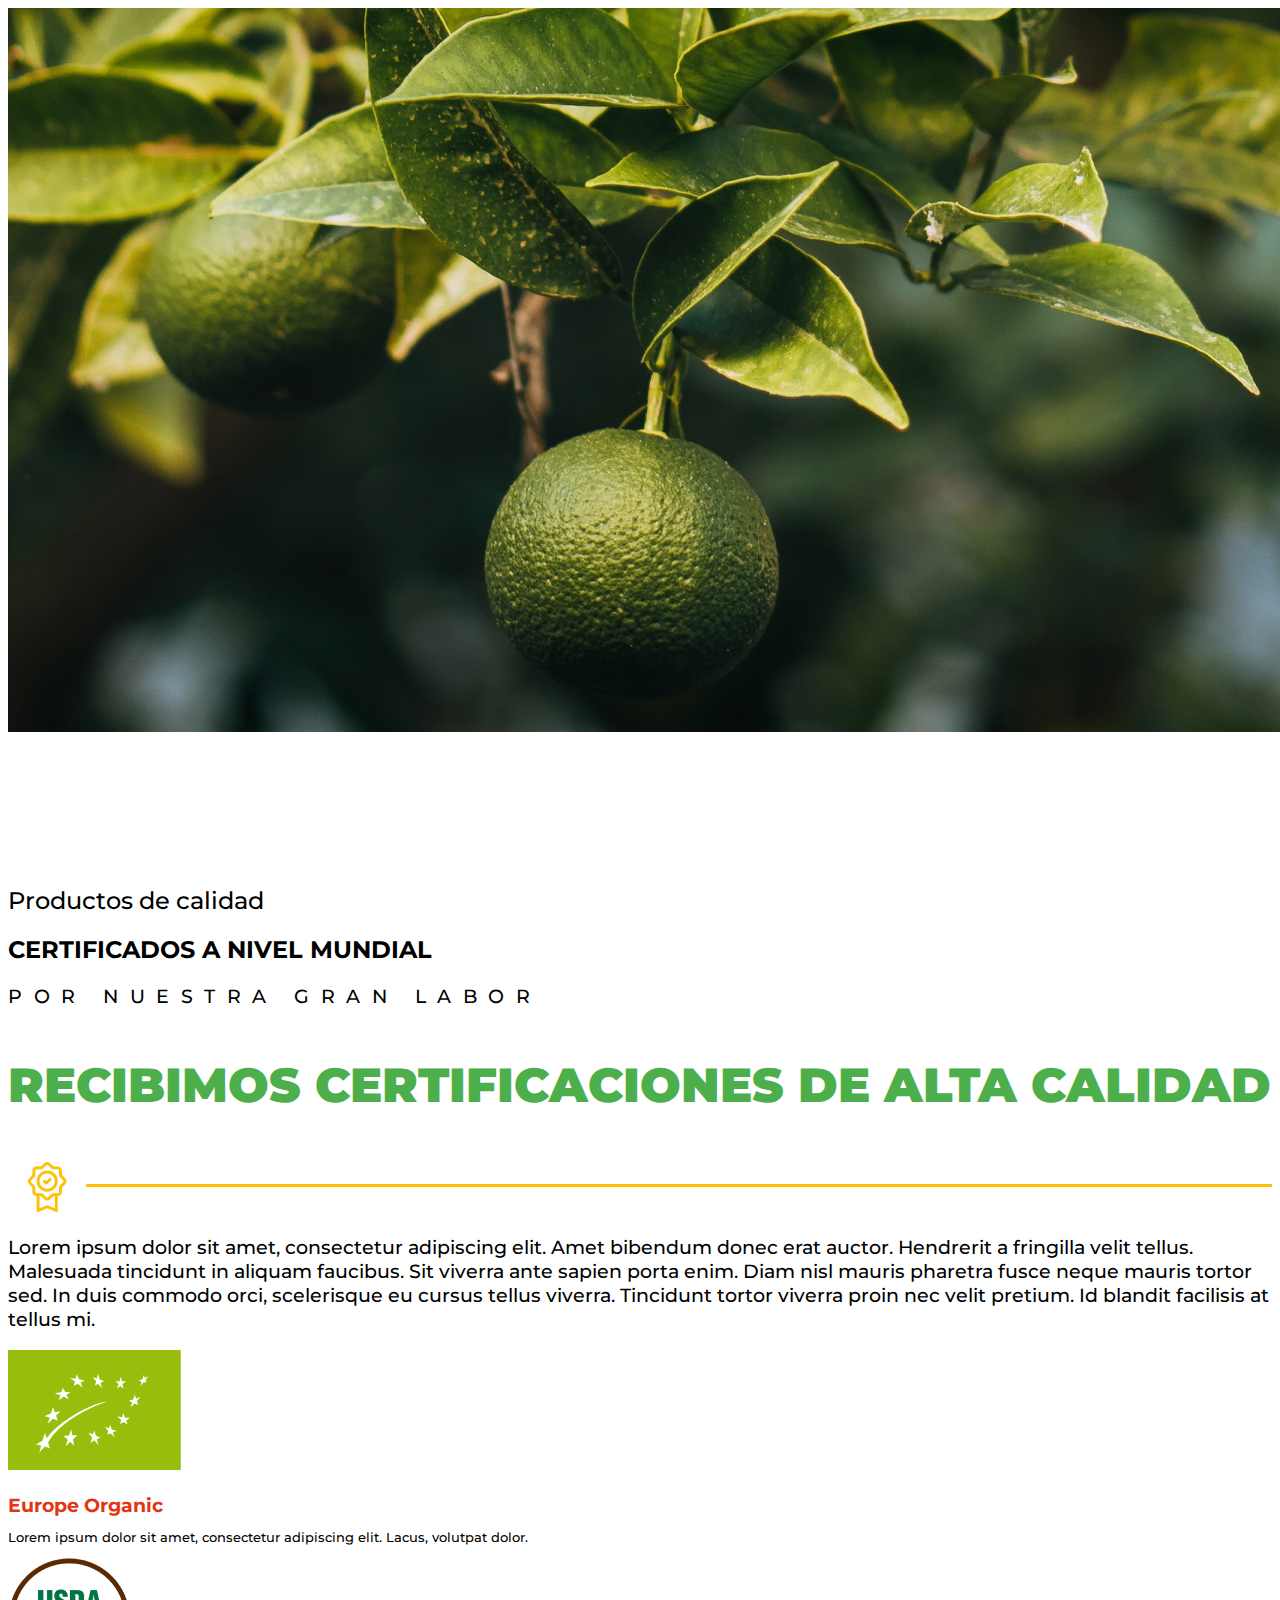
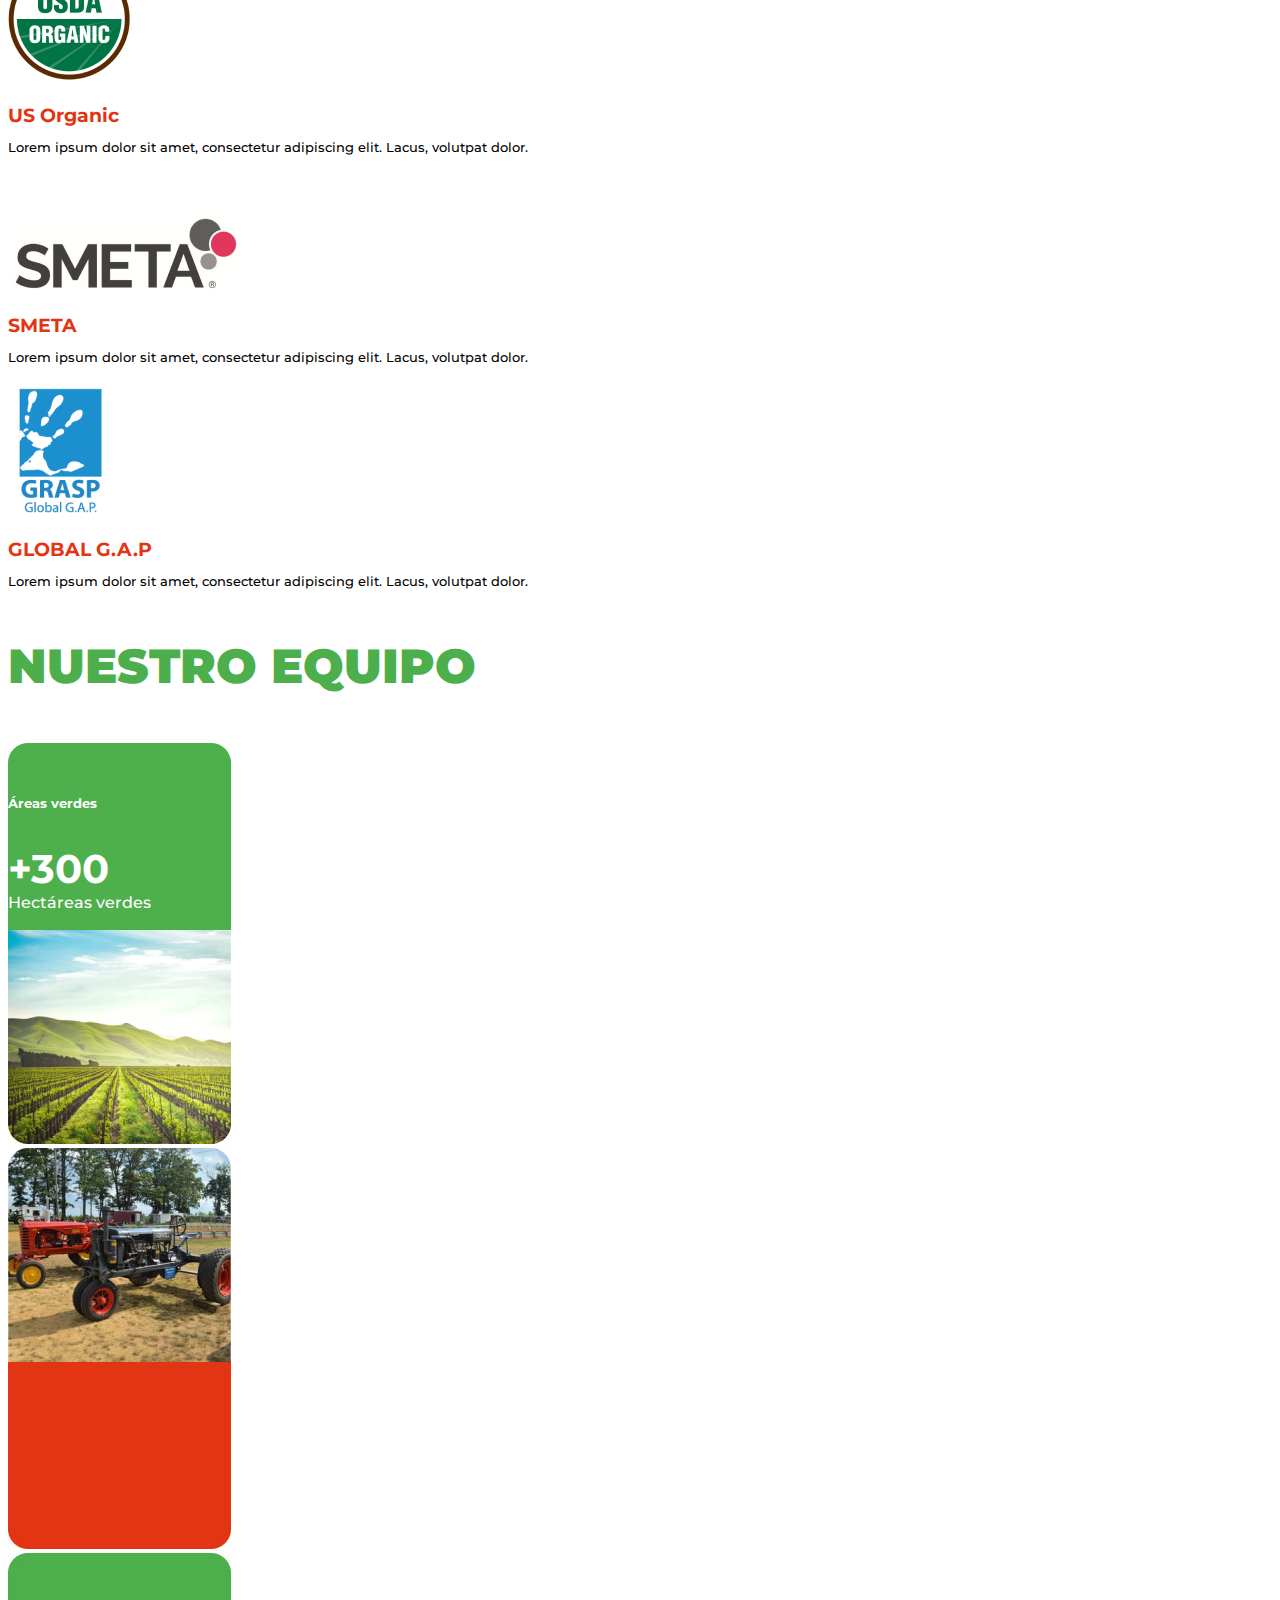
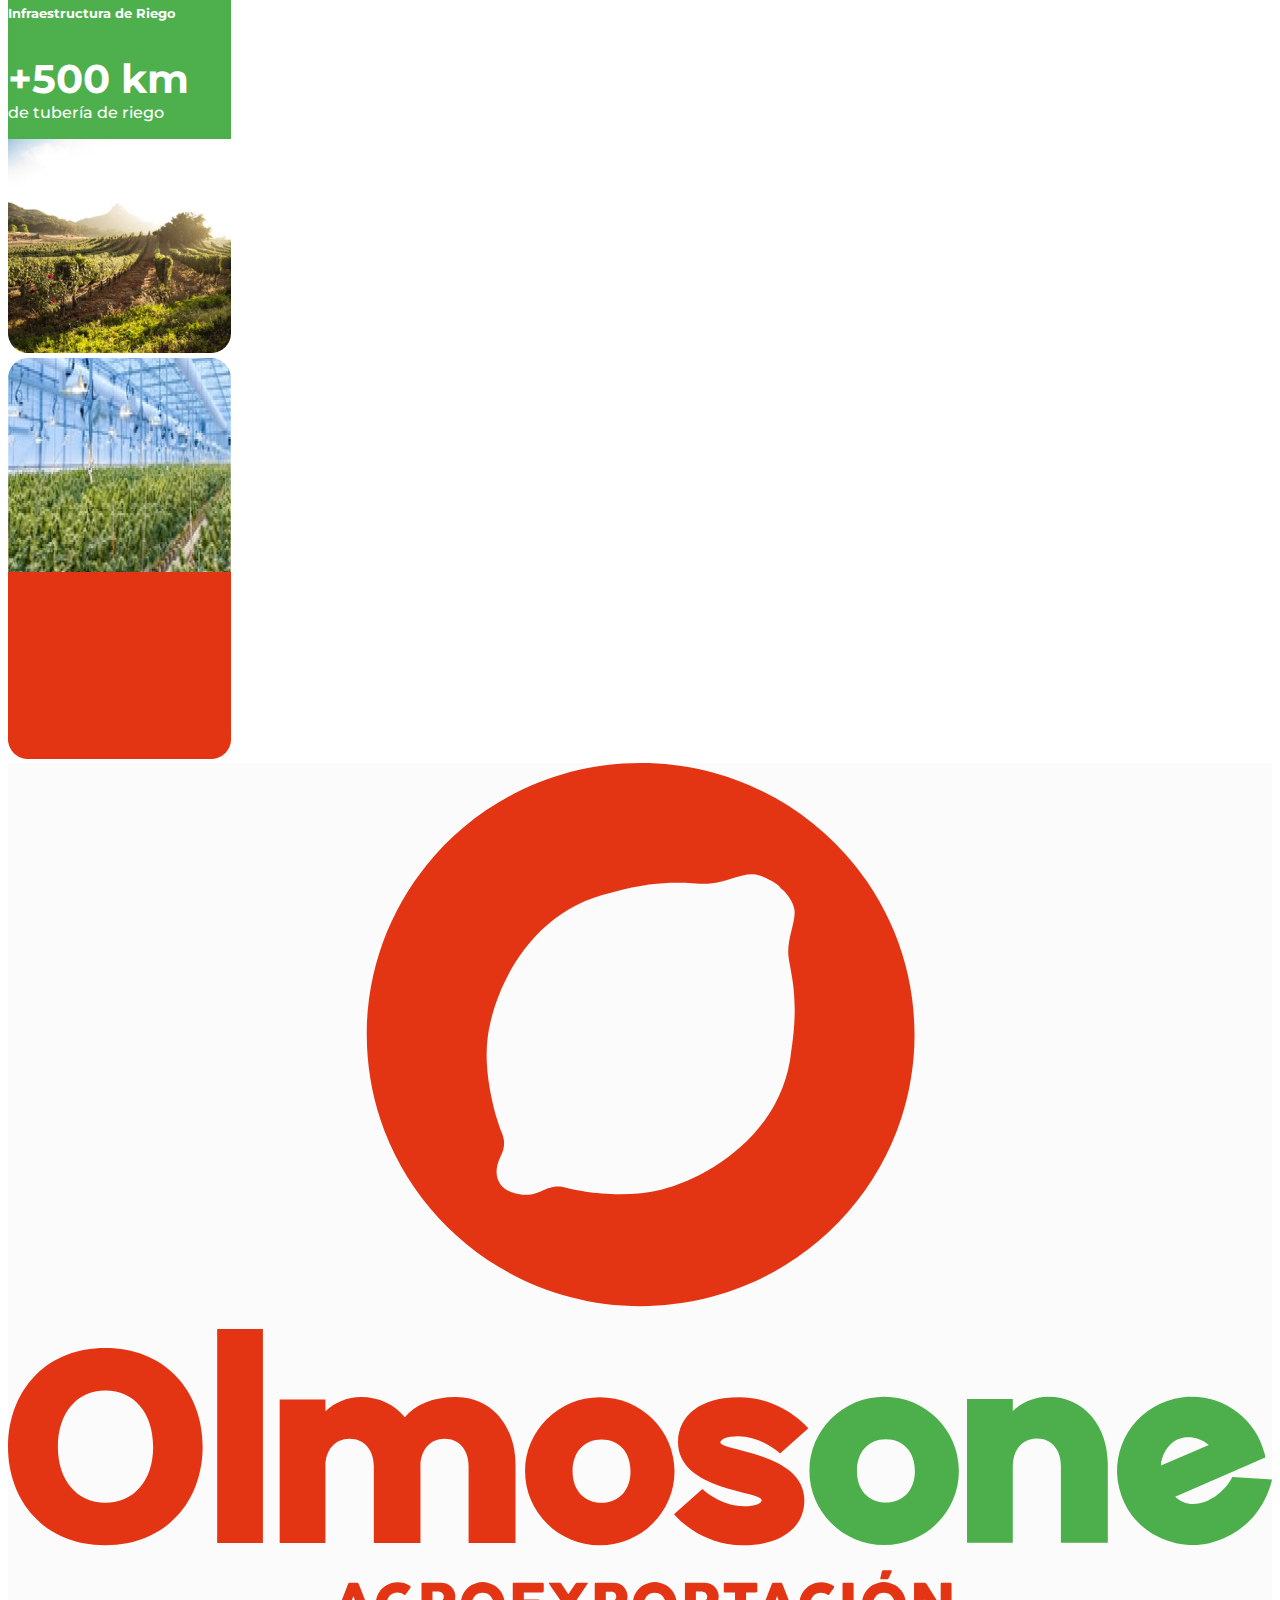
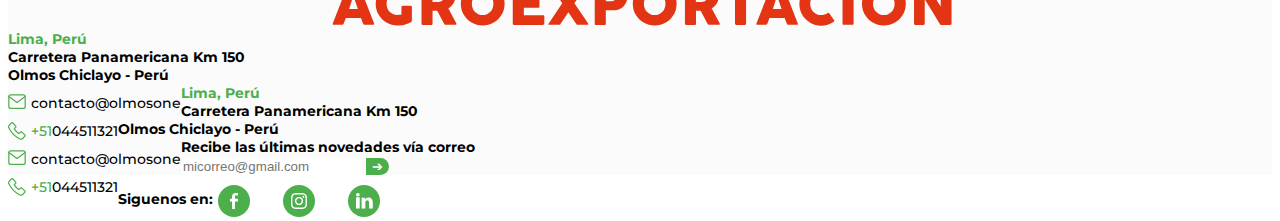
==== certificacion.html @ f4c6c0f7 "agregando paginas" ====
<!doctype html>
<html lang="en">
  <head>
    <!-- Required meta tags -->
    <meta charset="utf-8">
    <meta name="viewport" content="width=device-width, initial-scale=1, shrink-to-fit=no">

    <link href="https://cdn.jsdelivr.net/npm/bootstrap@5.0.0-beta2/dist/css/bootstrap.min.css" rel="stylesheet" integrity="sha384-BmbxuPwQa2lc/FVzBcNJ7UAyJxM6wuqIj61tLrc4wSX0szH/Ev+nYRRuWlolflfl" crossorigin="anonymous">
    <link rel="stylesheet" href="https://cdnjs.cloudflare.com/ajax/libs/animate.css/4.1.1/animate.min.css" />
    <link rel="stylesheet" href="assets/css/index.css"/>

    <title>Olmosone - Agroexportación</title>

    <meta name="description" content="xxxxxxxxxxxxxxxxxxx">
    <meta name="keywords" content="xxxxxxxxxxxxxxxxxxxxxx">
    <meta property="og:title" content="Olmosone - Agroexportación">
    <meta property="og:description" content="xxxxxxxxxxxxxxxxxxxxxxxxx">
    <meta property="og:image:url" content="assets/banners/banner-facebook.jpg">
    <link rel="shortcut icon" href="assets/iconos-logos/ico-olmos.ico">
  </head>

  <body data-spy="scroll" data-target="#navbar" data-offset="57">
    <!-- Header -->
    <header class="header text-center fixed-top g-0">
      <div class="container-fluid">
        <div class="menu-top row g-0">
          <div class="col pl-0 transparencia-negra">
            <div id="barra-sup" class=" row  pt-0 pb-0">
                 <a href="#"><img src="assets/iconos-logos/logo-facebook.svg"></a>
                 <a href="#"><img src="assets/iconos-logos/logo-linkedin.svg"></a>
                 <a href="#"><img src="assets/iconos-logos/logo-instagram.svg"></a>
                 <a href="#" class="divisor">ES</a>
                 <a href="#">EN</a>
              </div>
          </div>
        </div>
      </div>

      <div class="container-fluid g-0">
        <div class="menu-top row">
          <div class="col g-0">
              <nav id="barra" class="navbar navbar-expand-lg navbar-dark bg-light">
                <div class="container-fluid">
                  <a class="navbar-brand" href="#">
                    <img src="assets/iconos-logos/logo-olmos-one-hori-blanco.svg" alt="Olmosone - agroexportación">
                  </a>
                  <button class="navbar-toggler" type="button" data-bs-toggle="collapse" data-bs-target="#navbar" aria-controls="navbar" aria-expanded="false" aria-label="Toggle navigation">
                    <span class="navbar-toggler-icon"></span>
                  </button>
                  <div class="collapse navbar-collapse" id="navbar">
                    <div class="me-auto"></div>
                    <div class="navbar-nav">
                      <div class="nav-item">
                        <a class="nav-link item-activo" href="index.html">Home</a>
                      </div>
                      <div class="nav-item">
                        <a class="nav-link" href="conocenos.html">Conócenos</a>
                      </div>
                      <div class="nav-item">
                        <a class="nav-link" href="productos.html">Productos</a>
                      </div>
                      <div class="nav-item">
                        <a class="nav-link" href="compromiso.html">Compromiso</a>
                      </div>
                      <div class="nav-item">
                        <a class="nav-link" href="certificacion.html">Certificación</a>
                      </div>
                      <div class="nav-item">
                        <a class="nav-link btn-contacto" href="contacto.html">Contacto</a>
                      </div>
                    </div>
                  </div>
                </div>
              </nav>
          </div>
        </div>
      </div>
    </header>
    <!-- /Header -->

    <!-- Main -->
    <main id="main">
      <div id="carousel" class="carousel slide" data-bs-ride="carousel" data-bs-pause="false" >
        <div class="carousel-inner">
          <div class="carousel-item active">
            <img class="d-block w-100" src="assets/banners/banner-certificacion.jpg" alt="Limones en planta">
          </div>
          <div >
            <div class="container">
              <div class="row align-items-start">
                <div class="col-12 text-md-left">
                  <h2 class="display-2 titular text-center">Productos de calidad</h2>
                  <h2 class="display-2 text-center"><strong>CERTIFICADOS A NIVEL MUNDIAL</strong></h2>
                </div>
              </div>
            </div>
          </div>
        </div>
      </div>
    </main>
    <!-- /Main -->

    <!-- Areas -->
    <section id="areas" class="mt-4">
      <div class="container">
        <div class="row">
          <div class="col-lg-1 pt-4 pb-4 d-none d-lg-block">
          </div>
          <div class="col col-lg-10 text-center mt-4 mb-4">
            <p class="texto-separado">POR NUESTRA GRAN LABOR</p>
            <p class="subtitular">RECIBIMOS CERTIFICACIONES DE ALTA CALIDAD</p>
            <div class="text-center linea-naranja"><img src="assets/iconos-logos/sello.jpg" alt="medalla"></div>
            <p class="texto-intro">Lorem ipsum dolor sit amet, consectetur adipiscing elit. Amet bibendum donec erat auctor. Hendrerit a fringilla velit tellus. Malesuada tincidunt in aliquam faucibus. Sit viverra ante sapien porta enim. Diam nisl mauris pharetra fusce neque mauris tortor sed. In duis commodo orci, scelerisque eu cursus tellus viverra. Tincidunt tortor viverra proin nec velit pretium. Id blandit facilisis at tellus mi.</p>
          </div>
          <div class="col-lg-1 pt-4 pb-4 d-none d-lg-block">
          </div>
        </div>
      </div>
    </section>
    <!-- /Areas -->

    <section>
      <div class="container">
        <div class="row pt-5 pb-5">
          <div class=" col-md-3">
              <div class="row">
                  <div class="text-center">
                      <img src="assets/iconos-logos/europe-organic.jpg" alt="Europe Organic" class="mb-4">
                      <p class="rotulo-naranja"><strong>Europe Organic</strong></p>
                      <p class="texto-nota">Lorem ipsum dolor sit amet, consectetur adipiscing elit. Lacus, volutpat dolor.</p>
                  </div>
              </div>
          </div>
          <div class=" col-md-3">
              <div class="row">
                  <div class="text-center">
                      <img src="assets/iconos-logos/us-organic.jpg" alt="xxxx" class="mb-4">
                      <p class="rotulo-naranja"><strong>US Organic</strong></p>
                      <p class="texto-nota">Lorem ipsum dolor sit amet, consectetur adipiscing elit. Lacus, volutpat dolor.</p>
                  </div>
              </div>
          </div>
          <div class=" col-md-3">
              <div class="row">
                  <div class="text-center">
                      <img src="assets/iconos-logos/smeta.jpg" alt="SMETA" class="mb-4">
                      <p class="rotulo-naranja"><strong>SMETA</strong></p>
                      <p class="texto-nota">Lorem ipsum dolor sit amet, consectetur adipiscing elit. Lacus, volutpat dolor.</p>
                  </div>
              </div>
          </div>
          <div class=" col-md-3">
              <div class="row">
                  <div class="text-center">
                      <img src="assets/iconos-logos/grasp.jpg" alt="Graps" class="mb-4">
                      <p class="rotulo-naranja"><strong>GLOBAL G.A.P</strong></p>
                      <p class="texto-nota">Lorem ipsum dolor sit amet, consectetur adipiscing elit. Lacus, volutpat dolor.</p>
                  </div>
              </div>
          </div>
        </div>
      </div>
    </section>

    <section>
      <div class="container">
        <div class="row">
            <div class="col">
                <p class="subtitular text-center">NUESTRO EQUIPO</p>
            </div>
        </div>
        <div class="row pb-5">
          <div class="col-xl-1 pt-4 pb-4 d-none d-xl-block">
          </div>
          <div class="col-xl-10 pt-4 pb-4">
            <div class="row">
              <div class="col-lg-3 col-6">
                <div class="row">
                    <div class="text-center info-equipo">
                        <img src="assets/images/equipo-1.jpg" alt="Campo de cultivo" class="mb-4">
                        <div class="overlay-sup">
                          <div class="container">
                            <h5>Áreas verdes</h5>
                            <h2 class="texto-numero"><strong>+300</strong></h2>
                            Hectáreas verdes
                          </div>
                        </div>
                    </div>
                </div>
              </div>
              <div class=" col-lg-3 col-6">
                <div class="row">
                    <div class="text-center info-equipo">
                        <img src="assets/images/equipo-2.jpg" alt="Tracktor" class="mb-4">
                        <div class="overlay-inf">
                          <div class="container">
                            <h5>Sistema de sembrío con excelente infraestructura</h5>
                          </div>
                        </div>
                    </div>
                </div>
              </div>
              <div class=" col-lg-3 col-6">
                <div class="row">
                    <div class="text-center info-equipo">
                        <img src="assets/images/equipo-3.jpg" alt="Sembrando la tierra" class="mb-4">
                        <div class="overlay-sup">
                          <div class="container">
                            <h5>Infraestructura de Riego</h5>
                            <h2 class="texto-numero"><strong>+500 km</strong></h2>
                            de tubería de riego
                          </div>
                        </div>
                    </div>
                </div>
              </div>
              <div class=" col-lg-3 col-6">
                <div class="row">
                    <div class="text-center info-equipo">
                        <img src="assets/images/equipo-4.jpg" alt="Invernadero" class="mb-4">
                        <div class="overlay-inf">
                          <div class="container">
                            <h5>Infraestructura y equipos de última generación</h5>
                          </div>
                        </div>
                    </div>
                </div>
              </div>
            </div>
          </div>
          <div class="col-xl-1 pt-4 pb-4 d-none d-xl-block">
          </div>
        </div>
      </div>
    </section>

    <a name="contactos"></a>
    <!-- Footer -->
    <footer id="contacto" class="pb-4 pt-4">
      <div class="container">
        <div class="row">

          <div class="col-12 col-lg-8">
            <div class="container direcciones">
              
              <div class="row">
                <div class="col-4 col-md-2 logo-pie mb-4">
                  <img src="assets/iconos-logos/logo-olmosone.svg" alt="Olmosone">
                </div>
                <div class="col-12 col-md-5  mb-4">
                  <p class="texto-pie-verde">Lima, Perú</p>
                  <p>Carretera Panamericana Km 150</p>
                  <p>Olmos Chiclayo - Perú </p>
                  <p><img src="assets/iconos-logos/icono-mensaje.svg" class="icono-direc"><a href="mailto:contacto@olmosone">contacto@olmosone</a></p>
                  <p><img src="assets/iconos-logos/icono-telefono.svg" class="icono-direc"><a href="tel:+51044511321"><span>+51</span>044511321</a></p>
                </div>
                <div class="col-12 col-md-5  mb-4">
                  <p class="texto-pie-verde">Lima, Perú</p>
                  <p>Carretera Panamericana Km 150</p>
                  <p>Olmos Chiclayo - Perú </p>
                  <p><img src="assets/iconos-logos/icono-mensaje.svg" class="icono-direc"><a href="mailto:contacto@olmosone">contacto@olmosone</a></p>
                  <p><img src="assets/iconos-logos/icono-telefono.svg" class="icono-direc"><a href="tel:+51044511321"><span>+51</span>044511321</a></p>
                </div>

              </div>

            </div>
          </div>

          <div class="col-12 col-lg-4">
            <p>Recibe las últimas novedades vía correo</p>
            <form id="formulario" class="row g-3 rounded pt-2">
              <div class="input-group mb-3 ml-0">
                <input type="text" class="form-control" placeholder="micorreo@gmail.com" aria-label="micorreo@gmail.com" aria-describedby="button-addon2">
                <button class="btn btn-outline-secondary" type="button" id="button-addon2">&#10132;</button>
              </div>
            </form>
            <div id="barra-inf" class="row pt-0 pb-0">
                 <p>Siguenos en:</p>
                 <a href="#"><img src="assets/iconos-logos/icono-circulo-fb.svg"></a>
                 <a href="#"><img src="assets/iconos-logos/icono-circulo-is.svg"></a>
                 <a href="#"><img src="assets/iconos-logos/icono-circulo-li.svg"></a>
              </div>
          </div>
        </div>
      </div>
    </footer>
    <!-- /Footer -->

    <!-- Optional JavaScript -->
    <script src="https://code.jquery.com/jquery-2.2.4.min.js" integrity="sha384-rY/jv8mMhqDabXSo+UCggqKtdmBfd3qC2/KvyTDNQ6PcUJXaxK1tMepoQda4g5vB" crossorigin="anonymous"></script>
    <script src="https://cdn.jsdelivr.net/npm/bootstrap@5.0.0-beta2/dist/js/bootstrap.bundle.min.js" integrity="sha384-b5kHyXgcpbZJO/tY9Ul7kGkf1S0CWuKcCD38l8YkeH8z8QjE0GmW1gYU5S9FOnJ0" crossorigin="anonymous"></script>
    <script src="assets/js/funciones.js"></script>
  </body>
</html>
---- assets/css/index.css ----
@import url('https://fonts.googleapis.com/css2?family=Montserrat:wght@300;500;700;800&display=swap');
@import url('https://fonts.googleapis.com/css2?family=Yusei+Magic&display=swap');

p{
  font-family: 'Montserrat', sans-serif!important;
 }

html{
  font-family: 'Montserrat', sans-serif!important;
  font-weight:  500!important;
  color: #000;
}
.text-justify{
  text-align: justify;
}
header{
  position:absolute;
  top:0;
  width:100%;
}
.texto-intro{
  font-family: 'Montserrat', sans-serif!important;
  font-weight:  500!important;
  font-size: 1.2em;
}
.transparencia-negra{
  background: rgba(0, 0, 0, 0.3) 
}
#barra-sup{
  height: 30px;
  float: right;
  padding: 0 50px;
  font-size: 18px;
  font-weight: lighter;
  text-align: center;
}
#barra-inf{
  height: 30px;
  float: left;
  padding: 0;
}
.divisor{
  border-right: 1px solid white;
}
#barra-sup img{
  height: 16px;
  widht: auto;
}
#barra-sup a:link, #barra-sup a:visited, #barra-inf a:link, #barra-inf a:visited {
  height: 30px;
  display: block;
  width: 60px;
  text-decoration: none;
  color: white;
  font-weight: bold;
  float: left;
}
#barra{
  background-color: transparent !important;
  padding: 10px 50px 10px 50px;
}
#barra2{
  display: none;
  background-color: rgba(0, 0, 0, 0.6) !important;
  padding: 10px 50px 10px 50px;
}
#barra img, #barra2 img {width: 170px;height: auto;}
.menu-top, #main{
  max-width:  1920px;
  margin:0 auto;
}
.nav-link{
  color: white!important;
  font-family: 'Montserrat', sans-serif;
  font-weight:  700!important;
  padding: 10px 20px!important;
}
.nav-link:hover{
  color:#4CAF4C!important;
  font-weight:  700!important;
}
.item-activo{
  border-bottom: 2px solid #4CAF4C;
}
.btn-contacto {
  background-color: #4CAF4C;
  color: white;
  border-radius: 14px;
  height: 30px;
  margin-top: 7px;
  padding-top: 4px!important;
}
.btn-contacto-big {
  background-color: #4CAF4C;
  color: white;
  border-radius: 15px;
  height: 30px;
  text-decoration: none;
  margin-top: 0px;
  padding-top: 8px;
  margin-bottom: 115px;
  font-weight: 500px!important;
  font-family: 'Montserrat', sans-serif;
}
.btn-contacto:hover, .btn-contacto-big:hover {
  background-color: #fff;
  color:#4CAF4C;
}
#barra .nav-link, #barra2 .nav-link{
  font-family: 'Montserrat', sans-serif;
  font-weight:  700!important;
}
#barra .nav-link:hover, #barra2 .nav-link:hover{
  font-weight:  700!important;
}
.container h1{
  font-family: 'Montserrat', sans-serif!important;
  font-weight:  800!important;
}
.container h2{
  font-family: 'Montserrat', sans-serif!important;
  font-weight:  500!important;
}
.titular{
  margin-top: 150px;
}
.texto-separado{
  font-size: 1.2em;
  font-family: 'Montserrat', sans-serif!important;
  letter-spacing: 0.6em
}
.subtitular{
  font-size: 3em;
  color: #4CAF4C!important;
  font-family: 'Montserrat', sans-serif!important;
  font-weight: 900!important;
}
.subtitular2{
  font-size: 3em;
  color: #4CAF4C!important;
  font-family: 'Montserrat', sans-serif!important;
  font-weight: 700!important;
}
.subtitular3{
  font-size: 2em;
  color: #4CAF4C!important;
  font-family: 'Montserrat', sans-serif!important;
  font-weight: 900!important;
}
.cita{
  font-size: 2.5em;
  color: #4CAF4C!important;
  font-family: 'Montserrat', sans-serif!important;
  font-weight: 900!important;
  font-family: 'Montserrat', sans-serif!important;
}
.cita span{
  color: #999!important;
  font-family: 'Yusei Magic', sans-serif!important;
}
.bloque-borde{
  border: 0;
  -webkit-border-radius: 30px;
  -moz-border-radius: 30px;
  border-radius: 30px;
  padding: 15px 20px;
}
#main .carousel-inner img {
  /*max-height: 90vh;*/
  max-height:750px;
  object-fit: cover;
}
#carousel, .card-container, .card-image, .info-equipo {
  position: relative;
}
#carousel .overlay, #tarjetas.card {
  position: absolute;
  top: 0;
  bottom: 0;
  left: 0;
  right: 0;
  /*background-color: rgba(0, 0, 0, 0.5);*/
  color: white;
}
.overlay{
  background: url("../certificaciones/fondo-certificaciones.png") no-repeat bottom;
}
.overlay-fecha{
  background-color: #4CAF4C;
  position: absolute;
  bottom: 0;
  right: 0;
  width: auto;
  color: white;
  border-top-left-radius:5px;
}
.overlay-inf{
  position: absolute;
  bottom: 30px;
  right: 0;
  height: 140px;
  width: 100%;
  color: white;
  text-align: center;
}
.overlay-sup{
  position: absolute;
  top: 30px;
  right: 0;
  height: 160px;
  width: 100%;
  color: white;
}
#carousel .overlay .container,
#carousel .overlay .row,
.card-img-overlay,
.card-img-overlay .row{
  height: 100%;
}

#acerca{
  background-color: #4CAF4C;
}
.titu-seccion{
  color: white;
  font-weight: 700!important;
}
#acerca .card{
  border: 0;
  background-color: transparent!important;
}

.card-title{
  color: #e33413;
  font-size: 1.5em;
  font-weight: 500;
  margin-bottom:0!important;
}

.card-text{
  color: #fff;
  font-size: 1.5em;
}

.btn-outline-info{
  border:2px solid #14B5E1;
  color:#14B5E1;
}
.btn-outline-info:hover{
  background-color: #14B5E1;
  border:2px solid #14B5E1;
  color:#fff;
}
.btn-primary{
  border:2px solid #14B5E1;
  background-color: #14B5E1;
  color:#FFF;
}
.btn-primary:hover{
  background-color: #00c8ff;
  border:2px solid #00c8ff;
  color:#fff;
}
#contacto {
  background-color: #fbfbfb;
}
.logo-pie img{
  width: 100%;
  height: auto;
}
#contacto a {
  color: white;
}
#contacto p{
  margin: 0!important;
  font-weight: 700;
  font-family: 'Montserrat', sans-serif!important;
  font-size: 0.9em!important;
}
.icono-direc{
  clear: left;
  width: 18px;
  margin-top: 10px!important;
  height: auto;
  display: block;
  float: left;
}
.texto-gris{
  font-family: 'Montserrat', sans-serif!important;
  font-size: 1.5em!important;
  color: #999;
}
.texto-numero{
  font-family: 'Montserrat', sans-serif!important;
  font-size: 2.5em!important;
  margin-bottom: 0;
  font-weight: 900!important;
}
#contacto a:link, #contacto a:visited{
  font-weight: 500;
  color: #000;
  text-decoration: none;
  padding-left: 5px;
  display: block;
  margin-top: 10px!important;
  display: block;
  float: left;
}
#contacto a:hover{
  color: #4CAF4C;
}
.direcciones{
  padding-right: 0;
  padding-left: 0;
}
.texto-pie-verde, #contacto span {
  color: #4CAF4C;
}
.ico-mail{
  background: url("../iconos-logos/iconos-mensaje.svg") no-repeat left;
  width: 25px;
  height: auto;
}
#formulario input{
  -webkit-border-top-left-radius: 20px;
  -webkit-border-bottom-left-radius: 20px;
  -moz-border-radius-topleft: 20px;
  -moz-border-radius-bottomleft: 20px;
  border-top-left-radius: 20px;
  border-bottom-left-radius: 20px;
  border: 0;
}
#formulario button{
  -webkit-border-top-right-radius: 20px;
  -webkit-border-bottom-right-radius: 20px;
  -moz-border-radius-topright: 20px;
  -moz-border-radius-bottomright: 20px;
  border-top-right-radius: 20px;
  border-bottom-right-radius: 20px;
  border: 0;
  background-color:#4CAF4C;
  color: white;
}

#formulario-prin{
  box-shadow: 0 0 12px #999;
  padding:20px 30px;
  border: 1px solid #ccc;
  -webkit-border-radius: 20px;
  -moz-border-radius: 20px;
  border-radius: 20px;
  background-color: #fff;
}
#formulario-prin input, #formulario-prin select, #formulario-prin textarea{
  background-color: #F2F2F2;
  border-radius: 0;
  border: 0px;
}
#formulario-prin button{
  background-color:#FFC107!important;
  color: white;
  border-radius: 3px!important;
  padding: 10px 70px;
  border: 0px;
}
#barra-inf p{
  display: block;
  float: left;
  width: auto;
  padding-top: 15px;
}
.flotante{
  position: absolute;
  top: 350px;
  width: 100%;
}
.imagenes{
  width: 100%; 
  height: auto;
}
.linea-punteada{
  background: url("../images/linea-punteada.png") repeat-x 0 38px;
}
.boton-verde{
  margin-top: 30px;
}
.rotulo-naranja{
  color: #e33413;
  font-family: 'Montserrat', sans-serif!important;
  font-size: 1.2em!important;
  margin-bottom: 0;
}
.texto-nota{
  font-family: 'Montserrat', sans-serif!important;
  font-size: 0.8em!important;
}
.linea-naranja{
  background: url("../iconos-logos/linea-naranja.jpg") repeat-x;
}
#conoce{
  padding-top: 200px;
}
////////////slick carrusel///////////
/* Color of the arrows */
.slick-next::before, .slick-prev::before {
  color: black!important;
}

.slick-carousel {
  margin: 0 auto;
  width: 90%;
}
/* The width of each slide */
.slick-slide {
  height: auto;
}
.slick-slide img {
  display: inline-block;
  width: 90%;
  height: auto;
}
.slick-active:focus {
  outline: none;
}
.slick-prev:before {
    content: '←';
    color: #000!important;
}
.slick-next:before {
    content: '→';
    color: #000!important;
}
////////////////////////////////////////////////////////
////////////cambio de tamaños en responsivo///////////
////////////////////////////////////////////////////////

@media (max-width: 1250px) {
  #main .carousel-inner img {
    height:600px;
  }
  .slick-carousel {
    margin/top: 100px;
  }
}

@media (max-width: 993px) {
  #main h1{
    font-size: 3em!important;
  }
  #main h2{
    font-size: 2em!important;
  }
  #navbar{
   padding-top: 10px;
   padding-bottom: 10px;
  }
  #barra2 #navbar{
   padding-top: 10px;
   padding-bottom: 10px;
  }
  #navbar .nav-link{
    margin: 0 10px;
  }
  #navbar .nav-link:hover{
    background-color: #fff;
  }
  #barra{
    background-color: rgba(0, 0, 0, 0.6) !important;
  }
    #main .carousel-inner img {
    height:500px;
  }
  .subtitular{
    text-align: center;
  }

}
@media (max-width: 900px) {
  .overlay{
    background: url("../certificaciones/fondo-certificaciones-movil.png") no-repeat bottom;
  }
}

@media (max-width: 768px) {
  #main h1{
    font-size: 2.5em!important;
  }
  #main h2{
    font-size: 1.5em!important;
  }
  .border-right{
    background: transparent;
  }
  .linea-punteada{
  background: url("../images/linea-punteada-v.png") repeat-y center 0;
  }
}

@media (max-width: 576px) {
  #main h1{
    font-size: 2em!important;
  }
  #main h2{
    padding-top: 50px;
    font-size: 1em!important;
  }
}
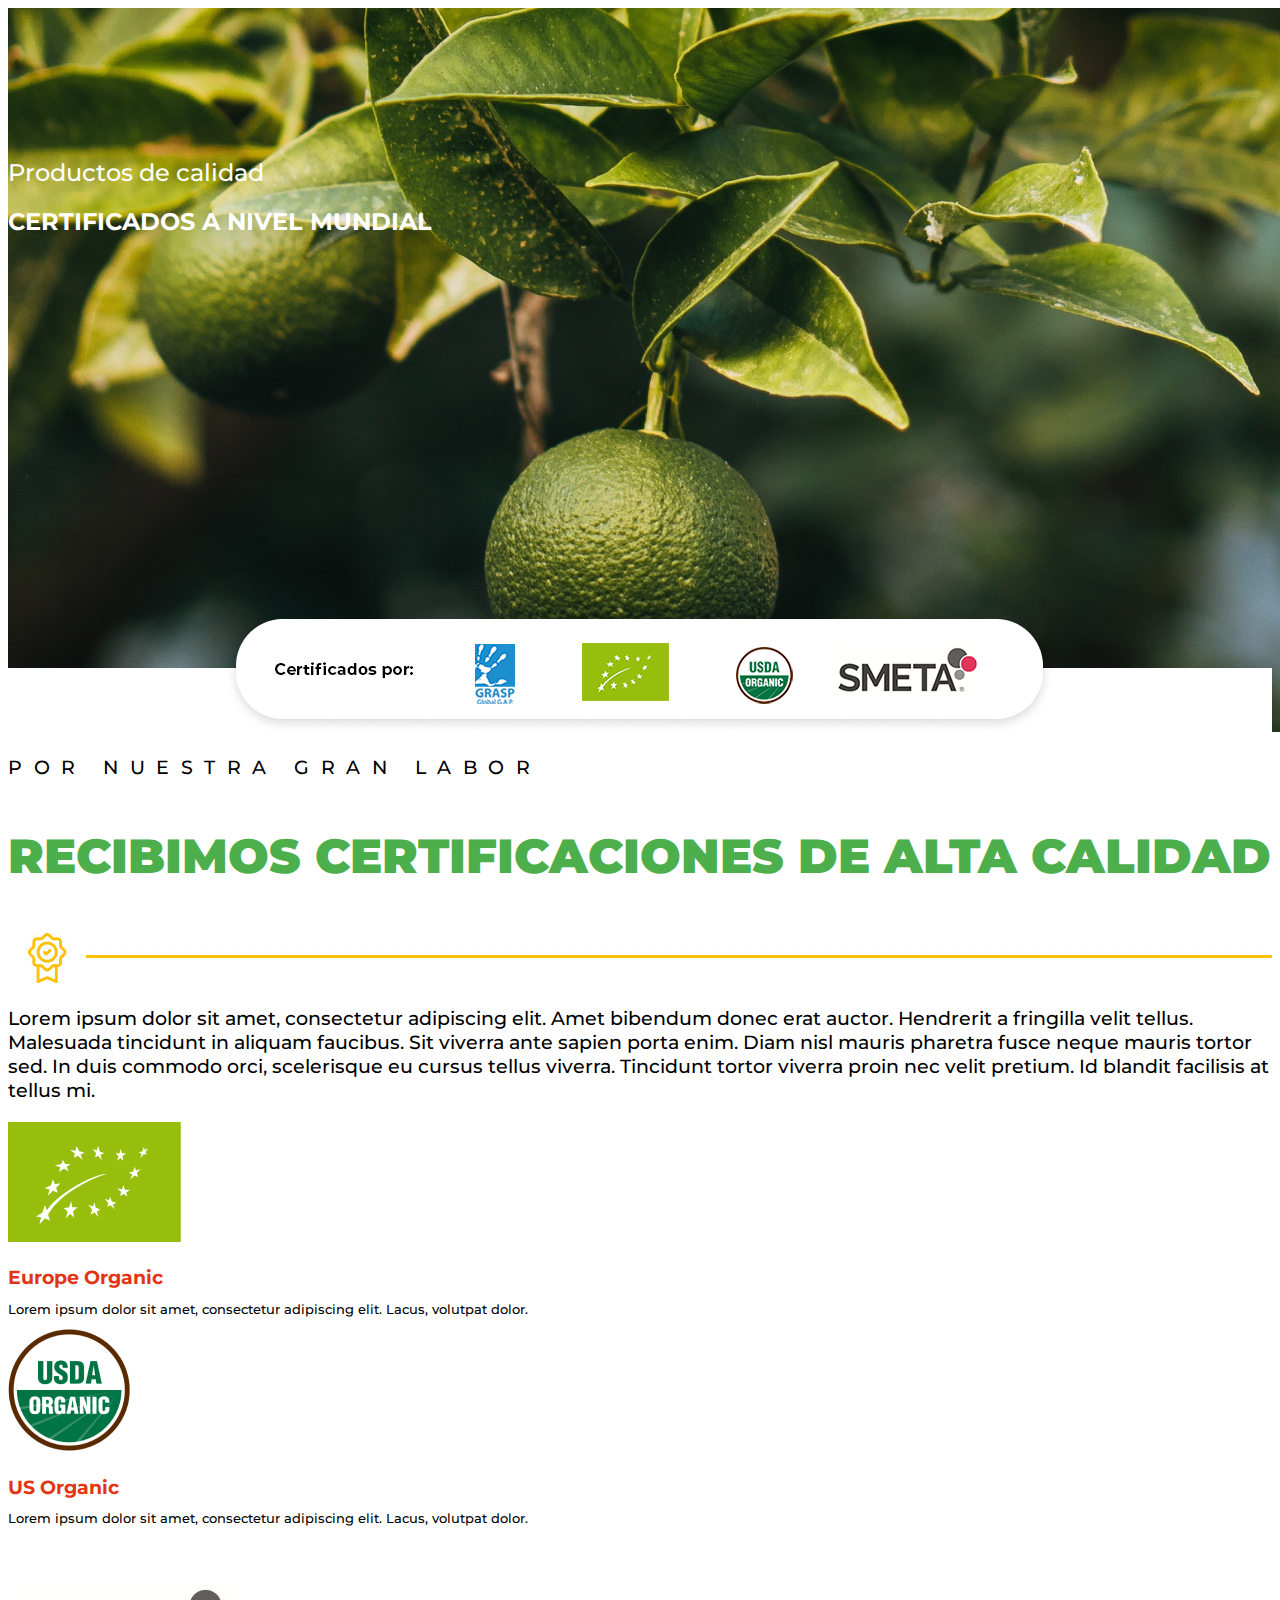
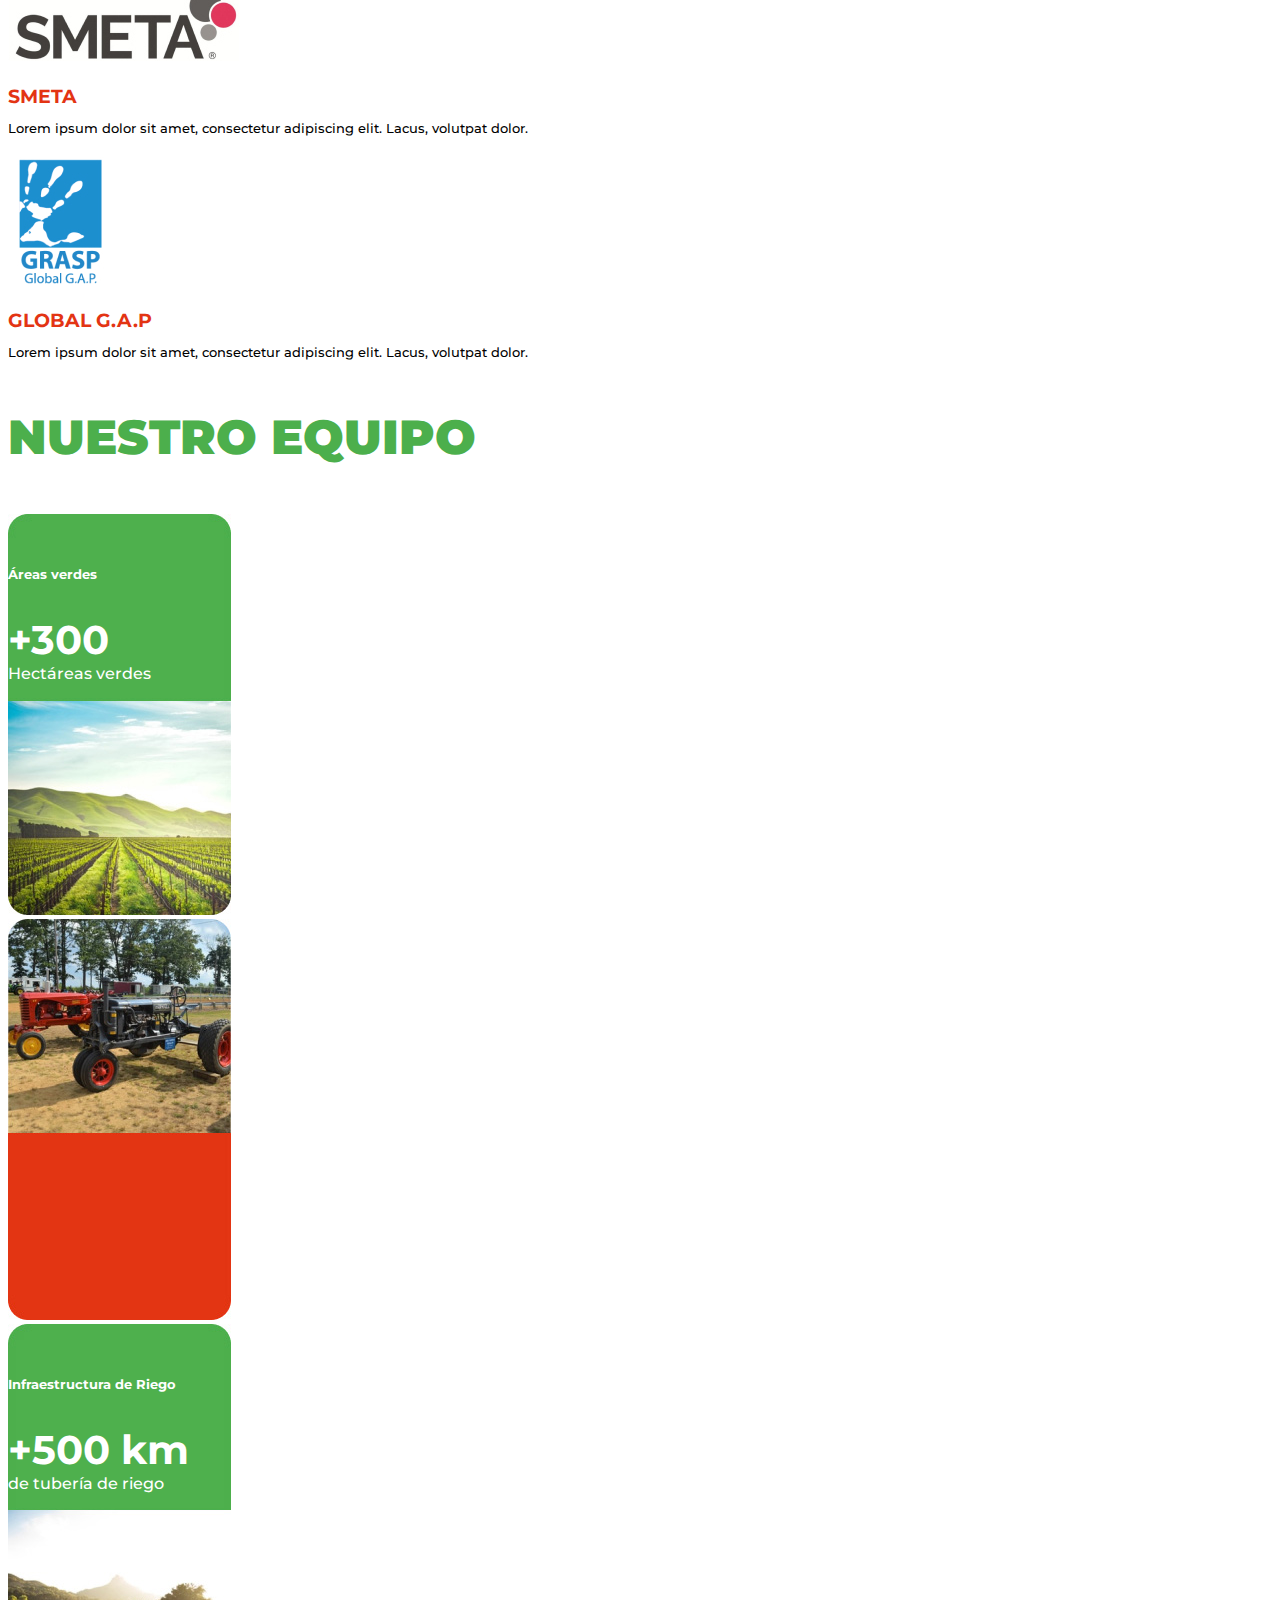
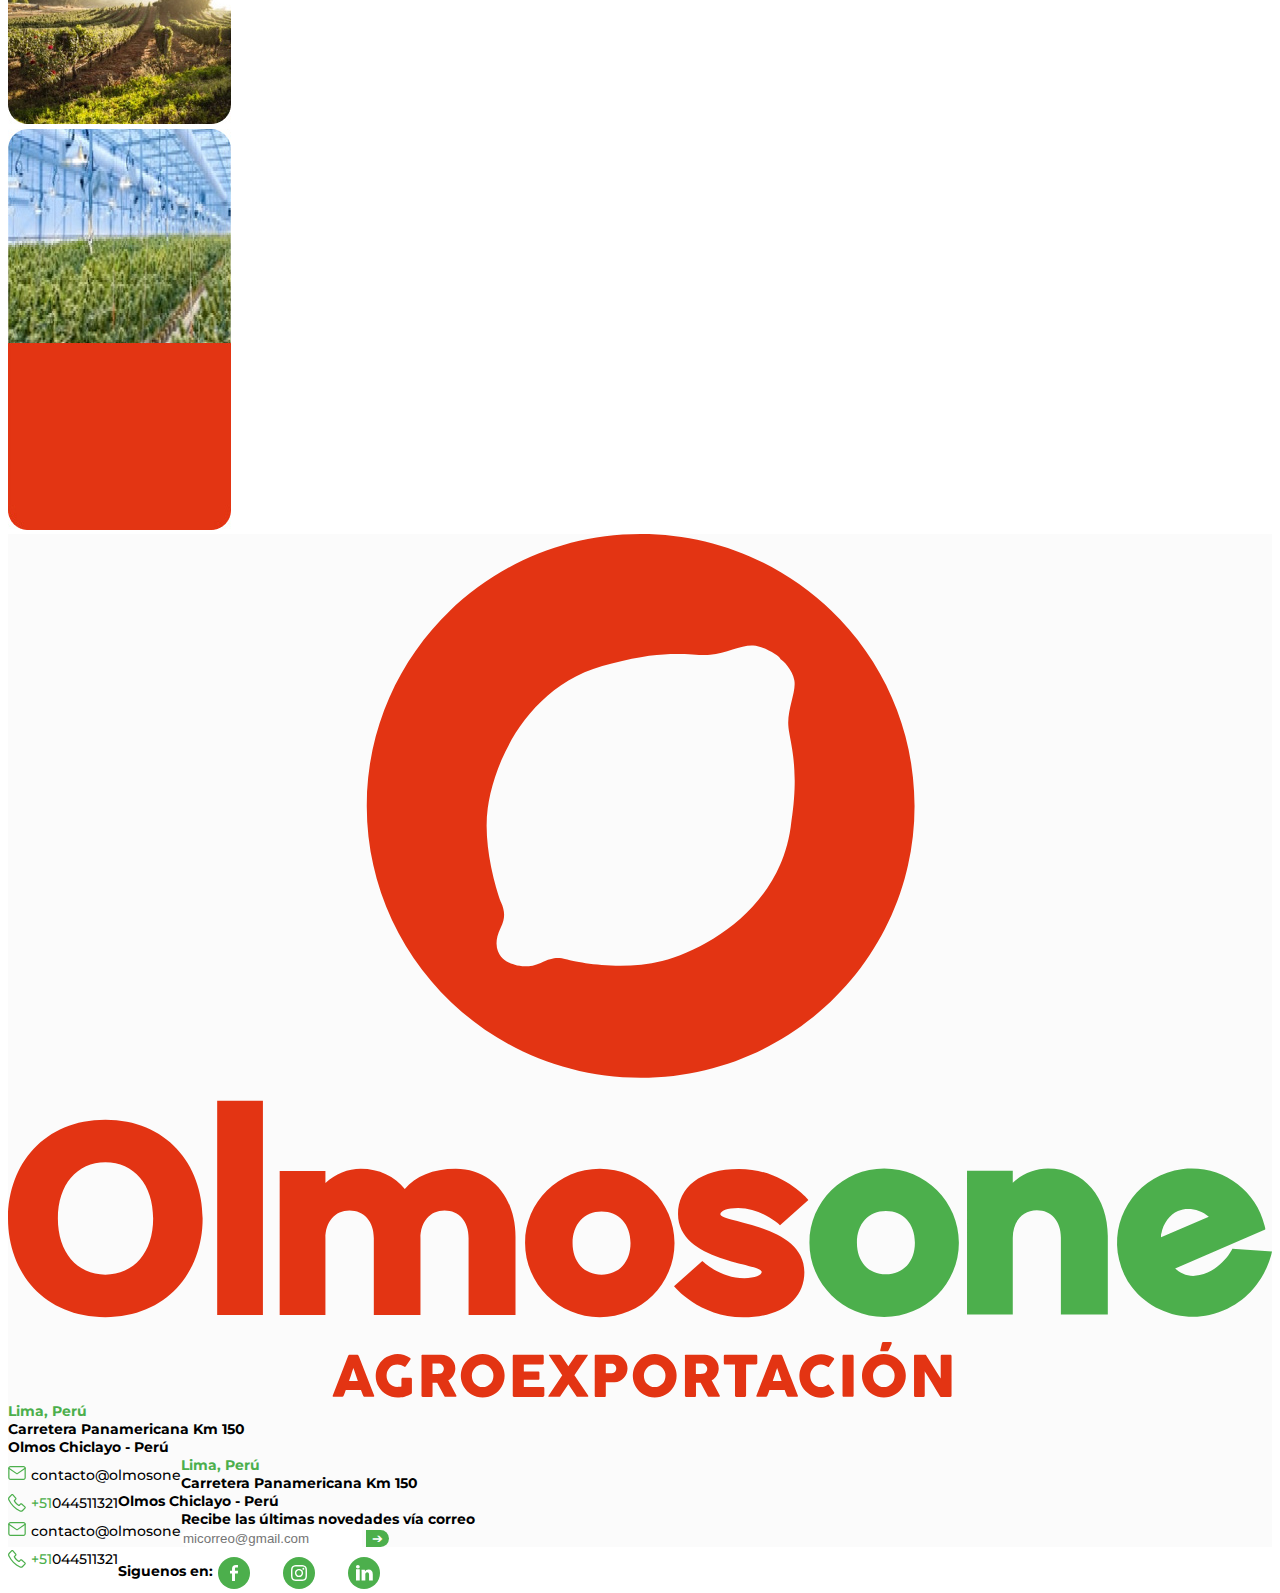
==== commit 4438e6ea: "corrección de errores" ====
--- a/certificacion.html
+++ b/certificacion.html
@@ -51,7 +51,7 @@
                     <div class="me-auto"></div>
                     <div class="navbar-nav">
                       <div class="nav-item">
-                        <a class="nav-link item-activo" href="index.html">Home</a>
+                        <a class="nav-link" href="index.html">Home</a>
                       </div>
                       <div class="nav-item">
                         <a class="nav-link" href="conocenos.html">Conócenos</a>
@@ -63,7 +63,7 @@
                         <a class="nav-link" href="compromiso.html">Compromiso</a>
                       </div>
                       <div class="nav-item">
-                        <a class="nav-link" href="certificacion.html">Certificación</a>
+                        <a class="nav-link item-activo" href="certificacion.html">Certificación</a>
                       </div>
                       <div class="nav-item">
                         <a class="nav-link btn-contacto" href="contacto.html">Contacto</a>
@@ -86,6 +86,7 @@
             <img class="d-block w-100" src="assets/banners/banner-certificacion.jpg" alt="Limones en planta">
           </div>
           <div >
+          <div class="overlay">  
             <div class="container">
               <div class="row align-items-start">
                 <div class="col-12 text-md-left">
@@ -97,6 +98,7 @@
           </div>
         </div>
       </div>
+    </div>
     </main>
     <!-- /Main -->
 
@@ -174,7 +176,7 @@
           </div>
           <div class="col-xl-10 pt-4 pb-4">
             <div class="row">
-              <div class="col-lg-3 col-6">
+              <div class="col-lg-3 col-md-6 col">
                 <div class="row">
                     <div class="text-center info-equipo">
                         <img src="assets/images/equipo-1.jpg" alt="Campo de cultivo" class="mb-4">
@@ -188,7 +190,7 @@
                     </div>
                 </div>
               </div>
-              <div class=" col-lg-3 col-6">
+              <div class=" col-lg-3 col-md-6 col">
                 <div class="row">
                     <div class="text-center info-equipo">
                         <img src="assets/images/equipo-2.jpg" alt="Tracktor" class="mb-4">
@@ -200,7 +202,7 @@
                     </div>
                 </div>
               </div>
-              <div class=" col-lg-3 col-6">
+              <div class=" col-lg-3 col-md-6 col">
                 <div class="row">
                     <div class="text-center info-equipo">
                         <img src="assets/images/equipo-3.jpg" alt="Sembrando la tierra" class="mb-4">
@@ -214,7 +216,7 @@
                     </div>
                 </div>
               </div>
-              <div class=" col-lg-3 col-6">
+              <div class=" col-lg-3 col-md-6 col">
                 <div class="row">
                     <div class="text-center info-equipo">
                         <img src="assets/images/equipo-4.jpg" alt="Invernadero" class="mb-4">
--- a/assets/css/index.css
+++ b/assets/css/index.css
@@ -174,7 +174,7 @@
 #carousel, .card-container, .card-image, .info-equipo {
   position: relative;
 }
-#carousel .overlay, #tarjetas.card {
+#carousel .overlay, #carousel .overlay2, #tarjetas.card {
   position: absolute;
   top: 0;
   bottom: 0;
@@ -214,6 +214,8 @@
 }
 #carousel .overlay .container,
 #carousel .overlay .row,
+#carousel .overlay2 .container,
+#carousel .overlay2 .row,
 .card-img-overlay,
 .card-img-overlay .row{
   height: 100%;
@@ -451,6 +453,9 @@
   #main h2{
     font-size: 2em!important;
   }
+  .titular {
+    margin-top: 150px;
+  }
   #navbar{
    padding-top: 10px;
    padding-bottom: 10px;
@@ -480,15 +485,12 @@
   .overlay{
     background: url("../certificaciones/fondo-certificaciones-movil.png") no-repeat bottom;
   }
+  .subtitular {
+    font-size: 2em!important;
+  }
 }
 
 @media (max-width: 768px) {
-  #main h1{
-    font-size: 2.5em!important;
-  }
-  #main h2{
-    font-size: 1.5em!important;
-  }
   .border-right{
     background: transparent;
   }
@@ -496,13 +498,3 @@
   background: url("../images/linea-punteada-v.png") repeat-y center 0;
   }
 }
-
-@media (max-width: 576px) {
-  #main h1{
-    font-size: 2em!important;
-  }
-  #main h2{
-    padding-top: 50px;
-    font-size: 1em!important;
-  }
-}
